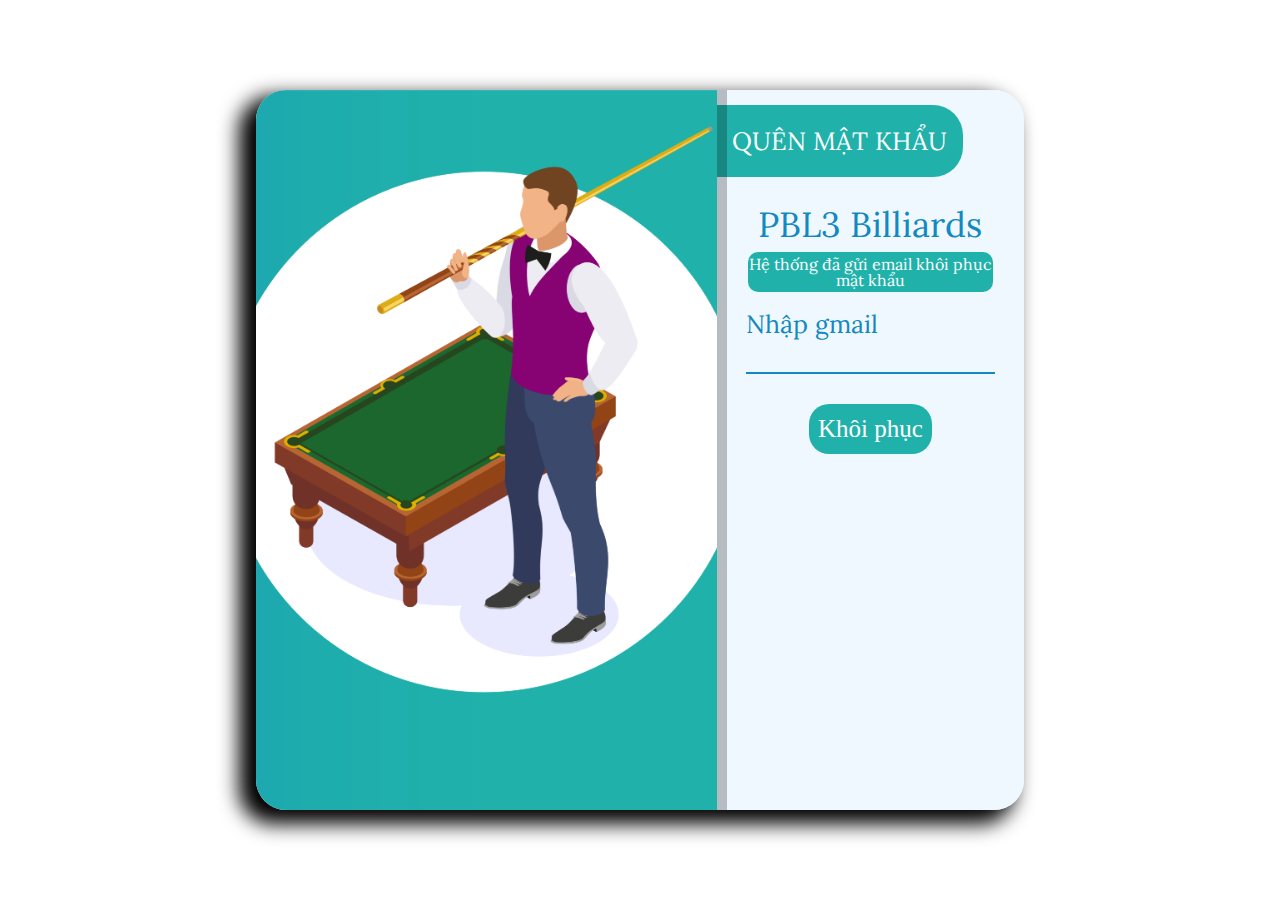
==== templates/CheckEmail.html @ 0103031e "add CheckEmail.html and mesenge notification" ====
<!DOCTYPE html>
<html lang="en">

<head>
    <meta charset="UTF-8">
    <meta http-equiv="X-UA-Compatible" content="IE=edge">
    <meta name="viewport" content="width=device-width, initial-scale=1.0">
    <title>Snake</title>
    <link rel="stylesheet" href="https://cdnjs.cloudflare.com/ajax/libs/font-awesome/5.15.2/css/all.min.css"
        integrity="sha512-HK5fgLBL+xu6dm/Ii3z4xhlSUyZgTT9tuc/hSrtw6uzJOvgRr2a9jyxxT1ely+B+xFAmJKVSTbpM/CuL7qxO8w=="
        crossorigin="anonymous" />

    <link rel="stylesheet" href="../static/styles/Reset.css">
    <link rel="stylesheet" href="../static/styles/Style.css">

    <link rel="preconnect" href="https://fonts.gstatic.com">
    <link
        href="https://fonts.googleapis.com/css2?family=Poppins:ital,wght@0,200;0,300;0,500;0,600;1,200;1,300;1,400;1,500;1,600&display=swap"
        rel="stylesheet">
    <link rel="preconnect" href="https://fonts.gstatic.com">
    <link href="https://fonts.googleapis.com/css2?family=Roboto+Slab:wght@100;300;400;500;600;800&display=swap"
        rel="stylesheet">
    <link rel="preconnect" href="https://fonts.gstatic.com">
    <link
        href="https://fonts.googleapis.com/css2?family=Lora:ital,wght@0,400;0,500;0,600;0,700;1,400;1,500;1,600&family=Roboto+Slab:wght@100;300;400;500;600;800&display=swap"
        rel="stylesheet">
</head>

<body>
    <div class="block--center">
        <div class="block--info">

        </div>
        <div class="block--content">

            <div class="form-field__welcome">
                <h2>QUÊN MẬT KHẨU</h2>
            </div>

            <div class="form-field__content">
                
                <div class="login-label--info">
                    <p>PBL3 Billiards</p>
                </div>
                <div class="messenge">
                    <p class="success error">Hệ thống đã gửi email khôi phục mật khẩu</p>
                </div>
                <form>
                    <div class="form-field">
                        <label class="label">Nhập gmail</label>
                        <input type="text">
                    </div>
                    
                    <div>
                        <button class="btn">Khôi phục</button>
                    </div>

                </form>

            </div>
        </div>
    </div>
</body>

</html>
---- static/styles/Style.css ----
:root
{
    --primary-color:  linear-gradient( to right,#1289C0, #20b2aa);
    --text-color: #1289c0;
    --button-color: #20b2aa
}
body
{
    display: flex;
    width:  100vw;
    height: 100vh;
    /* background: url(../img/anh5.png); */
    background: url(https://images.unsplash.com/photo-1589759118394-f5cfe6178fd3?ixid=MnwxMjA3fDB8MHxwaG90by1wYWdlfHx8fGVufDB8fHx8&ixlib=rb-1.2.1&auto=format&fit=crop&w=1350&q=80);
    background-position: center;
    background-repeat: no-repeat;
    background-size:  cover;
    margin: 0;
    padding: 0;
    box-sizing: border-box;
    font-family: Lora;
}
.block--center
{
    position: absolute;
    display:flex;
    top: 50%;
    left: 50%;
    transform: translate(-50%,  -50%);
    width: 60vw;
    height: 80vh;
    border: 10px;
    border-radius: 30px;
    background-color: aliceblue;
    background-repeat: no-repeat;
    box-shadow: -13px 10px 20px 4px black
    /* box-shadow: x y blur scale color; */
}
.block--info{
    /* display: inline;   */
    
    top: 0%;
    left: 0%;
    width: 60%;
    position: relative;
    background: url(../img/anh4.png);
    background-position: center;
    background-repeat: no-repeat;
    background-size:  cover;
    border-radius: 30px 0px 0px 30px; 
}
.block--info::before
{
    content: "";
    position: absolute;
    width: 10px;
    height: 100%;
    background-color: #0000003d;
    right: -10px;
}
.block--content{
    top: 0%;
    left: 50%;
    width: 40%;
    /* display: inline; */
    background-color:aliceblue;
    border-radius: 0px 30px 30px 0px;
    text-align: center;
    /* position: relative; */
}

.block--content .form-field__welcome
{
    display: flex;
    margin-top: 5%;
    width: 80%;
    height: 10%;
    border-radius: 0px 30px 30px 0px;
    background-color: var(--button-color);
    text-align: center;
    align-items: center;
    justify-content: center;
    /* font-size:2px; */
}
.form-field__welcome h2{
	
    color: white;
	text-transform: uppercase;
	font-size: 25px;
    font-style: bold;
    font-weight: 300;
    text-align: center ;
}
.block--content .form-field__content{   
    width: 100%;
    padding-top: 0px;
    position: relative; 
    
}


.login-label--info
{
    display: flex;
    justify-content: center;
    margin: 30px 0px;
    margin-bottom: 10px;
    font-size: 35px;
    font-weight: 300;
    color: var(--text-color);
}

.messenge
{
    display: flex;
    justify-content: center;
    align-items: center;
    width: 100%;
    height: 40px;  
   
    margin-bottom: 20px;
    
    
}

.messenge p
{
    display: flex;
    justify-content: center;
    align-items: center;
    width: 80%;
    height: 100%;
    border-radius: 10px;
    color: white;
}
.messenge .error
{
    background-color: red;
}
.messenge .success
{
    background-color: #20b2aa;
}

.form-field__content .form-field {
    padding: 30px 0;
    position: relative;
    /* display: block; */
}
.form-field__content .form-field:first-child {  
    margin-top: 20px;    
}
.form-field label 
{
    color: var(--text-color);
    font-size: 25px;
    font-weight: 400;
    position: absolute;
    top: 0px; 
}
.form-field input  {
    width: 80%;
    left: 10%;
    font-family: laura;
    font-size: 25px;
    border-left: 0;
    border-right: 0;
    border-top: 0;
    border-bottom: 2px solid var(--text-color);
    outline: none;
    background: transparent;
    
}

.form-field__content .btn
{
    display: inline;
    font-family: laura;
    width: 40%;
    height: 50px;
    border: 0;
    border-radius: 20px;
    background-color: var(--button-color);
    text-decoration: none;
    color: white;
    font-size: 25px;
    font-weight: 400;
    cursor: pointer;
    outline: none;
    transition:  opacity 0.2s  ease-in;
}
.form-field__content .btn:hover
{
    opacity: 0.8;
}

.create-forgot a 
{
    -webkit-appearance: button;
    -moz-appearance: button;
    appearance: button;

    text-decoration: none;
    color: initial;
    color: var(--text-color);
    font-size: 20px;
    margin-top: 190px;
    background:transparent; 
    cursor: pointer;
   
}
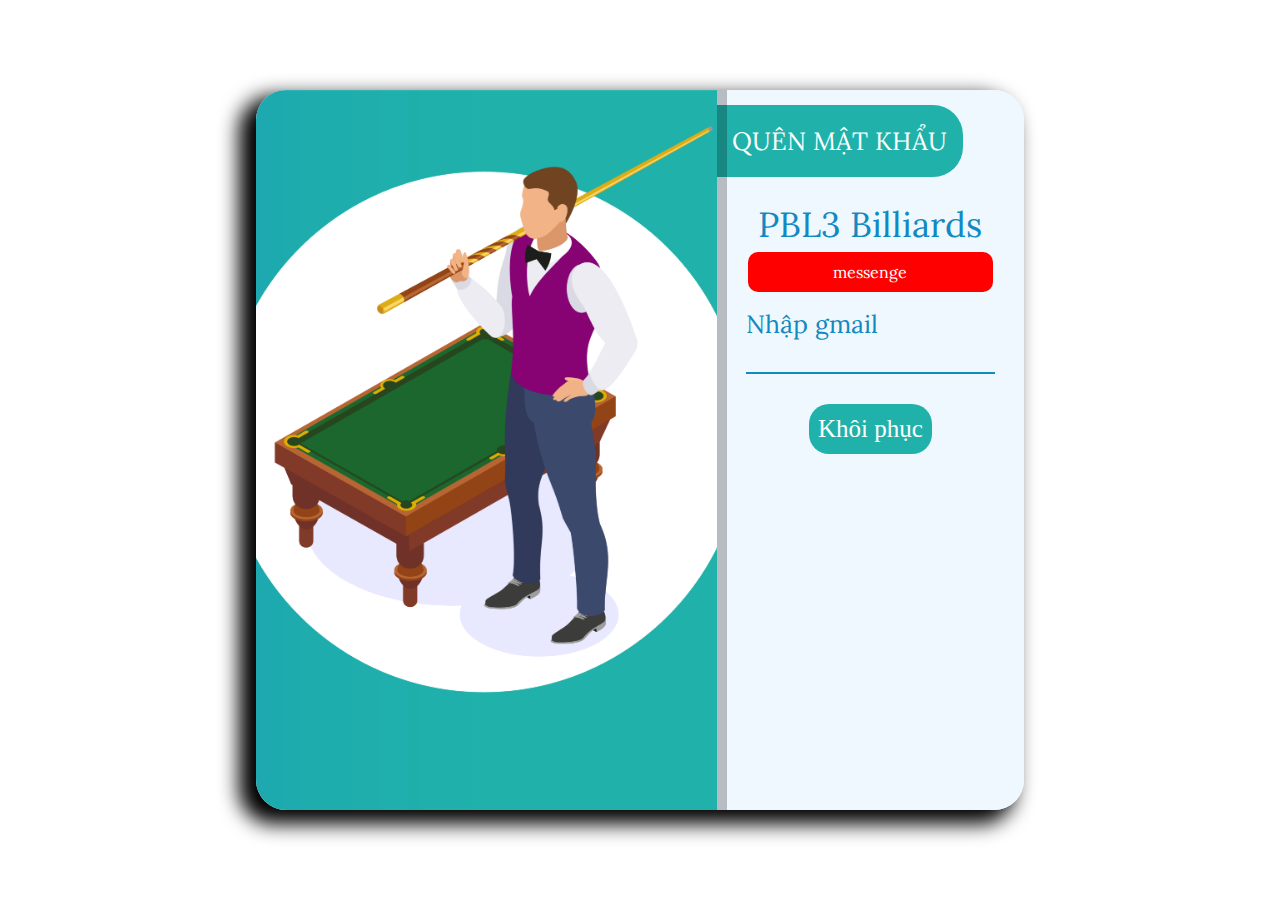
==== commit 436f26aa: "fix name class messange" ====
--- a/templates/CheckEmail.html
+++ b/templates/CheckEmail.html
@@ -42,9 +42,11 @@
                 <div class="login-label--info">
                     <p>PBL3 Billiards</p>
                 </div>
-                <div class="messenge">
-                    <p class="success error">Hệ thống đã gửi email khôi phục mật khẩu</p>
-                </div>
+                <div class="messange">
+                    <div class="messange-success messange-error" >
+                        <p>messenge</p>
+                    </div>
+                 </div>
                 <form>
                     <div class="form-field">
                         <label class="label">Nhập gmail</label>
--- a/static/styles/Style.css
+++ b/static/styles/Style.css
@@ -109,20 +109,43 @@
     color: var(--text-color);
 }
 
-.messenge
+.messange
 {
     display: flex;
     justify-content: center;
     align-items: center;
     width: 100%;
     height: 40px;  
-   
     margin-bottom: 20px;
     
     
 }
 
-.messenge p
+.messange .messange-success
+{
+    display: flex;
+    justify-content: center;
+    align-items: center;
+    width: 80%;
+    height: 100%;
+    border-radius: 10px;
+    color: rgb(255, 255, 255);
+    background-color: var(--button-color)
+}
+.messange .messange-error
+{
+    
+    background-color: red;
+}
+/* .messenge .error
+{
+    background-color: red;
+}
+.messenge .success
+{
+    background-color: #20b2aa;
+}
+.messenge-success
 {
     display: flex;
     justify-content: center;
@@ -131,16 +154,8 @@
     height: 100%;
     border-radius: 10px;
     color: white;
-}
-.messenge .error
-{
     background-color: red;
-}
-.messenge .success
-{
-    background-color: #20b2aa;
-}
-
+} */
 .form-field__content .form-field {
     padding: 30px 0;
     position: relative;
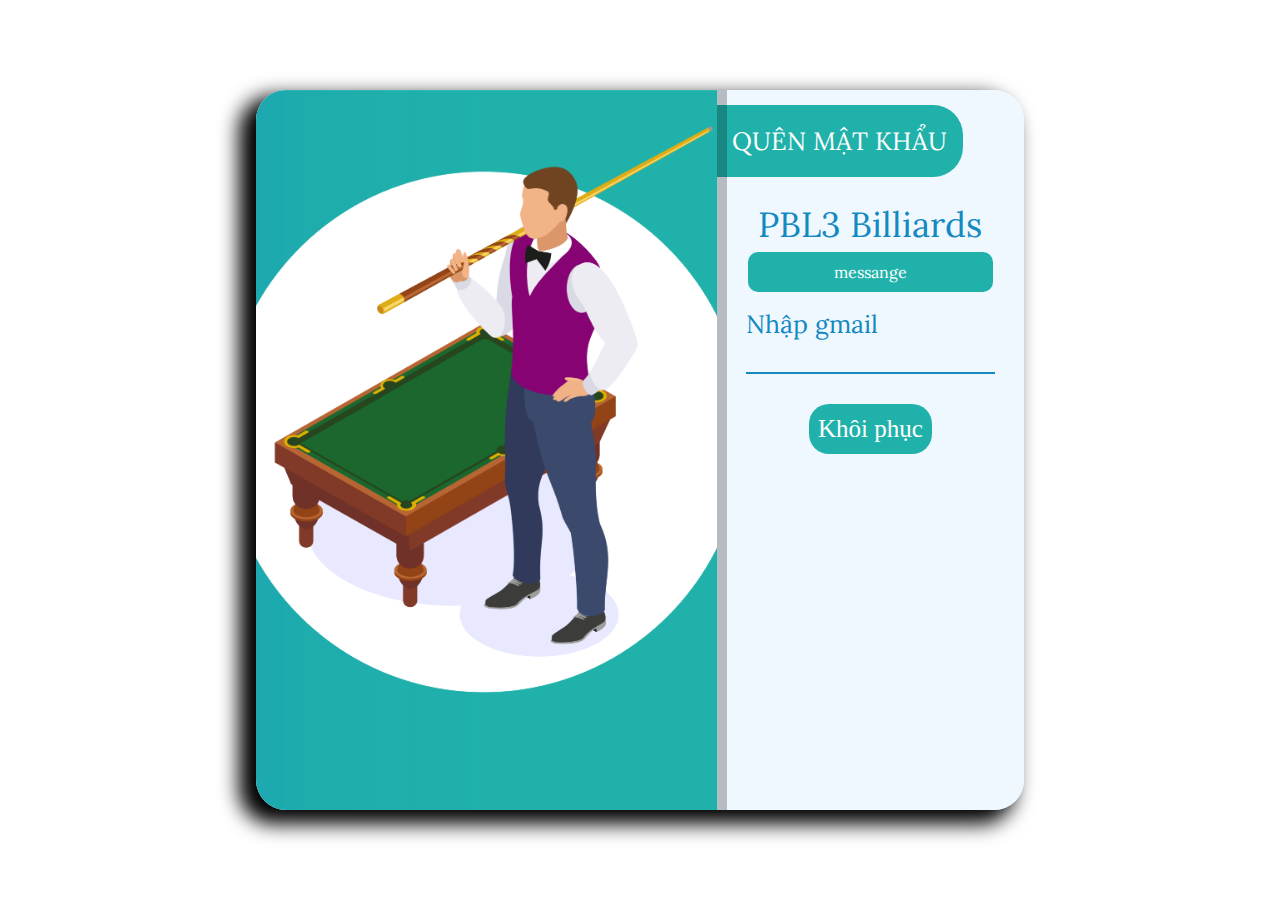
==== commit 87a741f6: "fix error-messange and success-messange" ====
--- a/templates/CheckEmail.html
+++ b/templates/CheckEmail.html
@@ -43,9 +43,15 @@
                     <p>PBL3 Billiards</p>
                 </div>
                 <div class="messange">
-                    <div class="messange-success messange-error" >
-                        <p>messenge</p>
+                   
+                    <!-- <div class="error-messange" >
+                        <p>messange</p>
+                    </div> -->
+
+                    <div class="success-messange" >
+                        <p>messange</p>
                     </div>
+                    
                  </div>
                 <form>
                     <div class="form-field">
--- a/static/styles/Style.css
+++ b/static/styles/Style.css
@@ -121,7 +121,7 @@
     
 }
 
-.messange .messange-success
+.messange .error-messange
 {
     display: flex;
     justify-content: center;
@@ -130,12 +130,18 @@
     height: 100%;
     border-radius: 10px;
     color: rgb(255, 255, 255);
-    background-color: var(--button-color)
-}
-.messange .messange-error
-{
-    
     background-color: red;
+}
+.messange .success-messange
+{
+    display: flex;
+    justify-content: center;
+    align-items: center;
+    width: 80%;
+    height: 100%;
+    border-radius: 10px;
+    color: rgb(255, 255, 255);
+    background-color: var(--button-color);
 }
 /* .messenge .error
 {
